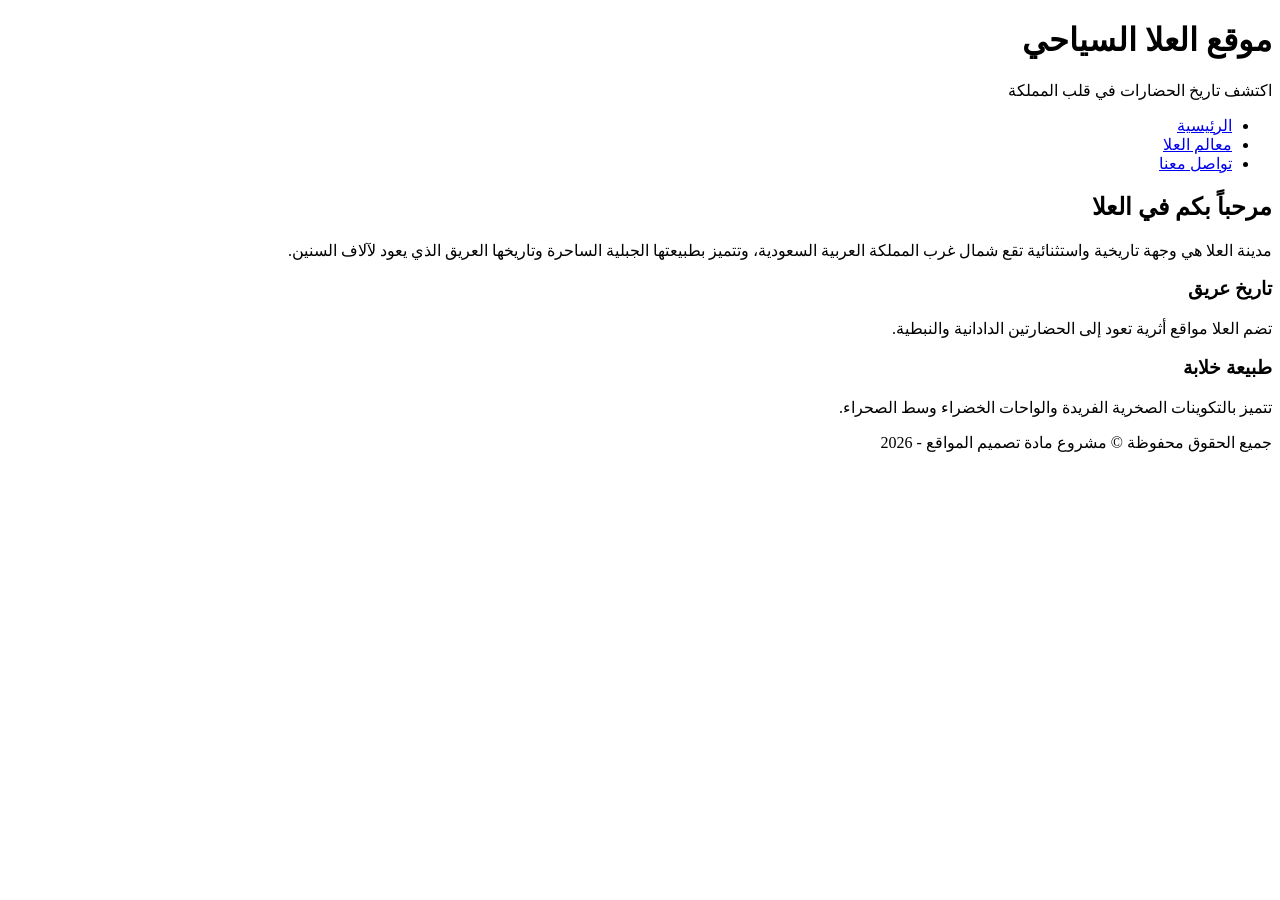
==== index.html @ f3cebe94 "Rename index . html to index.html" ====
<!DOCTYPE html>
<html lang="ar" dir="rtl">
<head>
    <meta charset="UTF-8">
    <meta name="viewport" content="width=device-width, initial-scale=1.0">
    <title>بوابة العلا السياحية</title>
    <link rel="stylesheet" href="style.css">
</head>
<body>

    <header>
        <h1>موقع العلا السياحي</h1>
        <p>اكتشف تاريخ الحضارات في قلب المملكة</p>
    </header>

    <nav>
        <ul>
            <li><a href="index.html" class="active">الرئيسية</a></li>
            <li><a href="places.html">معالم العلا</a></li>
            <li><a href="contact.html">تواصل معنا</a></li>
        </ul>
    </nav>

    <main>
        <section class="hero-section">
            <h2>مرحباً بكم في العلا</h2>
            <p>مدينة العلا هي وجهة تاريخية واستثنائية تقع شمال غرب المملكة العربية السعودية، وتتميز بطبيعتها الجبلية الساحرة وتاريخها العريق الذي يعود لآلاف السنين.</p>
        </section>

        <section class="info-boxes">
            <div class="box">
                <h3>تاريخ عريق</h3>
                <p>تضم العلا مواقع أثرية تعود إلى الحضارتين الدادانية والنبطية.</p>
            </div>
            <div class="box">
                <h3>طبيعة خلابة</h3>
                <p>تتميز بالتكوينات الصخرية الفريدة والواحات الخضراء وسط الصحراء.</p>
            </div>
        </section>
    </main>

    <footer>
        <p>جميع الحقوق محفوظة &copy; مشروع مادة تصميم المواقع - 2026</p>
    </footer>

</body>
</html>
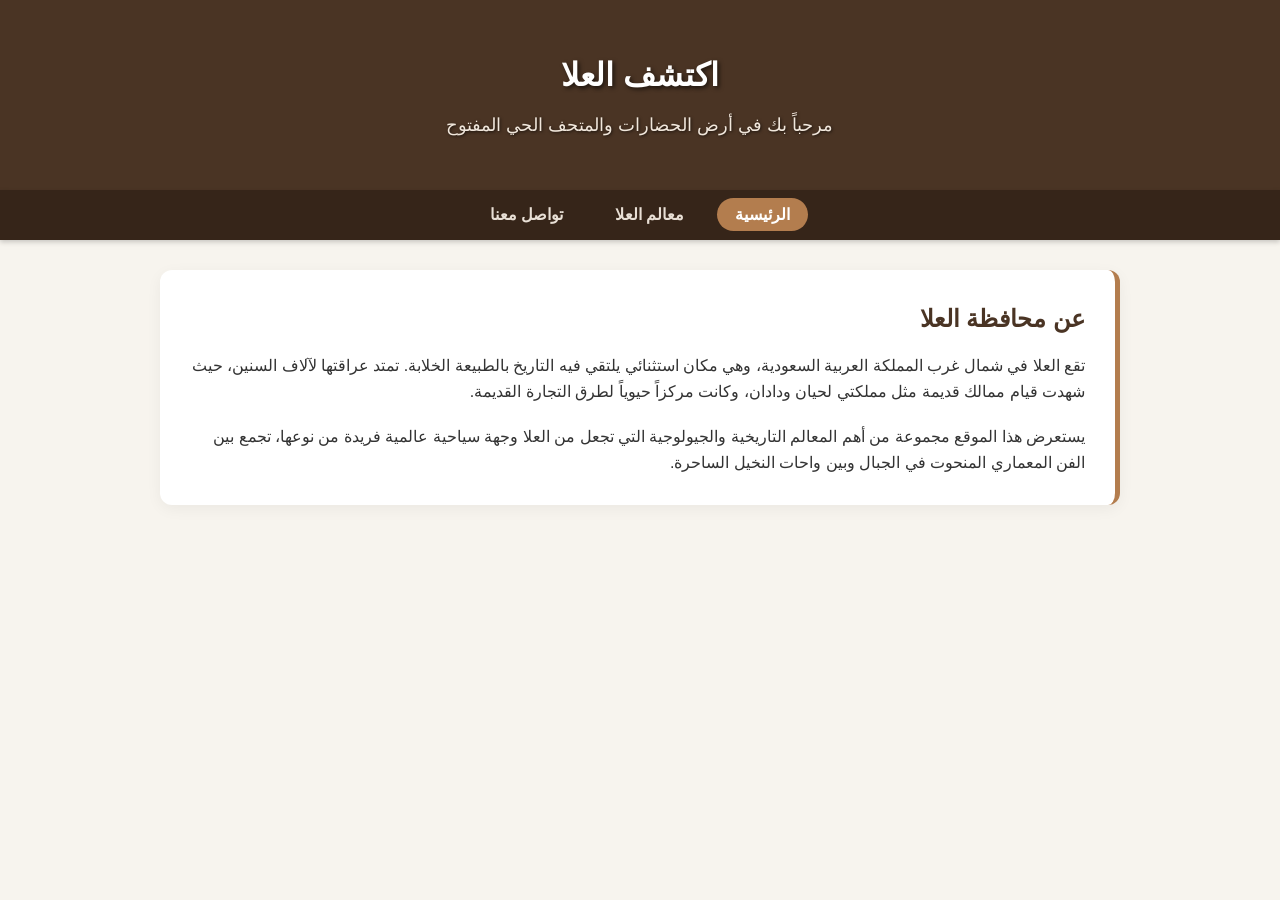
==== commit da4adef4: "Update index.html" ====
--- a/index.html
+++ b/index.html
@@ -1,16 +1,16 @@
-<!DOCTYPE html>
+<!DOCTYPE HTML>
 <html lang="ar" dir="rtl">
 <head>
     <meta charset="UTF-8">
     <meta name="viewport" content="width=device-width, initial-scale=1.0">
-    <title>بوابة العلا السياحية</title>
+    <title>بوابة العلا التاريخية</title>
     <link rel="stylesheet" href="style.css">
 </head>
 <body>
 
     <header>
-        <h1>موقع العلا السياحي</h1>
-        <p>اكتشف تاريخ الحضارات في قلب المملكة</p>
+        <h1>اكتشف العلا</h1>
+        <p>مرحباً بك في أرض الحضارات والمتحف الحي المفتوح</p>
     </header>
 
     <nav>
@@ -23,25 +23,14 @@
 
     <main>
         <section class="hero-section">
-            <h2>مرحباً بكم في العلا</h2>
-            <p>مدينة العلا هي وجهة تاريخية واستثنائية تقع شمال غرب المملكة العربية السعودية، وتتميز بطبيعتها الجبلية الساحرة وتاريخها العريق الذي يعود لآلاف السنين.</p>
-        </section>
-
-        <section class="info-boxes">
-            <div class="box">
-                <h3>تاريخ عريق</h3>
-                <p>تضم العلا مواقع أثرية تعود إلى الحضارتين الدادانية والنبطية.</p>
-            </div>
-            <div class="box">
-                <h3>طبيعة خلابة</h3>
-                <p>تتميز بالتكوينات الصخرية الفريدة والواحات الخضراء وسط الصحراء.</p>
+            <h2>عن محافظة العلا</h2>
+            <p>تقع العلا في شمال غرب المملكة العربية السعودية، وهي مكان استثنائي يلتقي فيه التاريخ بالطبيعة الخلابة. تمتد عراقتها لآلاف السنين، حيث شهدت قيام ممالك قديمة مثل مملكتي لحيان ودادان، وكانت مركزاً حيوياً لطرق التجارة القديمة.</p>
+            
+            <div class="intro-grid">
+                <p>يستعرض هذا الموقع مجموعة من أهم المعالم التاريخية والجيولوجية التي تجعل من العلا وجهة سياحية عالمية فريدة من نوعها، تجمع بين الفن المعماري المنحوت في الجبال وبين واحات النخيل الساحرة.</p>
             </div>
         </section>
     </main>
 
-    <footer>
-        <p>جميع الحقوق محفوظة &copy; مشروع مادة تصميم المواقع - 2026</p>
-    </footer>
-
 </body>
 </html>
--- a/style.css
+++ b/style.css
@@ -0,0 +1,211 @@
+/* التنسيق العام للموقع */
+* {
+    box-sizing: border-box;
+    margin: 0;
+    padding: 0;
+}
+
+body {
+    font-family: 'Segoe UI', Tahoma, Geneva, Verdana, sans-serif;
+    background-color: #f7f4ee;
+    color: #333;
+    line-height: 1.6;
+}
+
+/* الهيدر أو الرأس العلوي */
+header {
+    background: linear-gradient(rgba(0, 0, 0, 0.4), rgba(0, 0, 0, 0.4)), url('https://images.unsplash.com/photo-1655821737474-0f18bd89b1c9?auto=format&fit=crop&w=1200&q=80') no-gradient;
+    background-size: cover;
+    background-position: center;
+    background-color: #4a3424;
+    color: #fff;
+    text-align: center;
+    padding: 50px 20px;
+}
+
+header h1 {
+    font-size: 32px;
+    margin-bottom: 10px;
+    text-shadow: 2px 2px 4px rgba(0,0,0,0.6);
+}
+
+header p {
+    font-size: 18px;
+    color: #f1e7dc;
+    text-shadow: 1px 1px 3px rgba(0,0,0,0.6);
+}
+
+/* قائمة التنقل */
+nav {
+    background-color: #362519;
+    position: sticky;
+    top: 0;
+    z-index: 1000;
+    box-shadow: 0 2px 5px rgba(0,0,0,0.2);
+}
+
+nav ul {
+    list-style: none;
+    display: flex;
+    justify-content: center;
+    gap: 15px;
+    padding: 12px;
+}
+
+nav a {
+    color: #e8dfd5;
+    text-decoration: none;
+    font-weight: bold;
+    padding: 8px 18px;
+    border-radius: 20px;
+    transition: all 0.3s ease;
+}
+
+nav a:hover, nav a.active {
+    background-color: #b37d4e;
+    color: #fff;
+}
+
+/* حاويات المحتوى الأساسية */
+main {
+    max-width: 1000px;
+    margin: 30px auto;
+    padding: 0 20px;
+}
+
+/* تنسيق الصفحة الرئيسية (index.html) */
+.hero-section {
+    background-color: #ffffff;
+    padding: 30px;
+    border-radius: 12px;
+    box-shadow: 0 4px 15px rgba(0,0,0,0.05);
+    margin-bottom: 30px;
+    border-right: 5px solid #b37d4e;
+}
+
+.hero-section h2 {
+    color: #4a3424;
+    margin-bottom: 15px;
+}
+
+.intro-grid {
+    display: grid;
+    grid-template-columns: 1fr;
+    gap: 20px;
+    margin-top: 20px;
+}
+
+/* تنسيق صفحة المعالم (places.html) */
+.gallery-container {
+    display: flex;
+    flex-direction: column;
+    gap: 30px;
+}
+
+.place-card {
+    display: flex;
+    background: #ffffff;
+    border-radius: 12px;
+    box-shadow: 0 4px 15px rgba(0,0,0,0.06);
+    overflow: hidden;
+    align-items: center;
+    border: 1px solid #eae5da;
+    transition: transform 0.3s ease;
+}
+
+.place-card:hover {
+    transform: translateY(-3px);
+}
+
+.place-info {
+    padding: 30px;
+    width: 60%;
+}
+
+.place-info h3 {
+    color: #b37d4e;
+    font-size: 22px;
+    margin-bottom: 12px;
+}
+
+.place-info p {
+    color: #666;
+    font-size: 15px;
+    text-align: justify;
+}
+
+.place-img {
+    width: 40%;
+    height: 260px;
+    object-fit: cover;
+    display: block;
+}
+
+/* تنسيق صفحة اتصل بنا (contact.html) */
+.contact-container {
+    background: #fff;
+    padding: 30px;
+    border-radius: 12px;
+    box-shadow: 0 4px 15px rgba(0,0,0,0.06);
+    max-width: 600px;
+    margin: 0 auto;
+}
+
+.contact-container h2 {
+    color: #4a3424;
+    margin-bottom: 20px;
+    text-align: center;
+}
+
+.form-group {
+    margin-bottom: 20px;
+}
+
+.form-group label {
+    display: block;
+    margin-bottom: 8px;
+    font-weight: bold;
+    color: #555;
+}
+
+.form-group input, .form-group textarea {
+    width: 100%;
+    padding: 12px;
+    border: 1px solid #ccc;
+    border-radius: 6px;
+    font-family: inherit;
+    font-size: 15px;
+}
+
+.form-group input:focus, .form-group textarea:focus {
+    border-color: #b37d4e;
+    outline: none;
+}
+
+.btn-submit {
+    background-color: #b37d4e;
+    color: white;
+    border: none;
+    padding: 12px 25px;
+    font-size: 16px;
+    font-weight: bold;
+    border-radius: 6px;
+    cursor: pointer;
+    width: 100%;
+    transition: background 0.3s;
+}
+
+.btn-submit:hover {
+    background-color: #4a3424;
+}
+
+/* الشاشات الصغيرة (الجوالات) */
+@media (max-width: 768px) {
+    header { padding: 35px 15px; }
+    header h1 { font-size: 26px; }
+    nav ul { gap: 10px; }
+    nav a { padding: 6px 12px; font-size: 14px; }
+    .place-card { flex-direction: column; }
+    .place-img { width: 100%; height: 200px; }
+    .place-info { width: 100%; padding: 20px; }
+}
